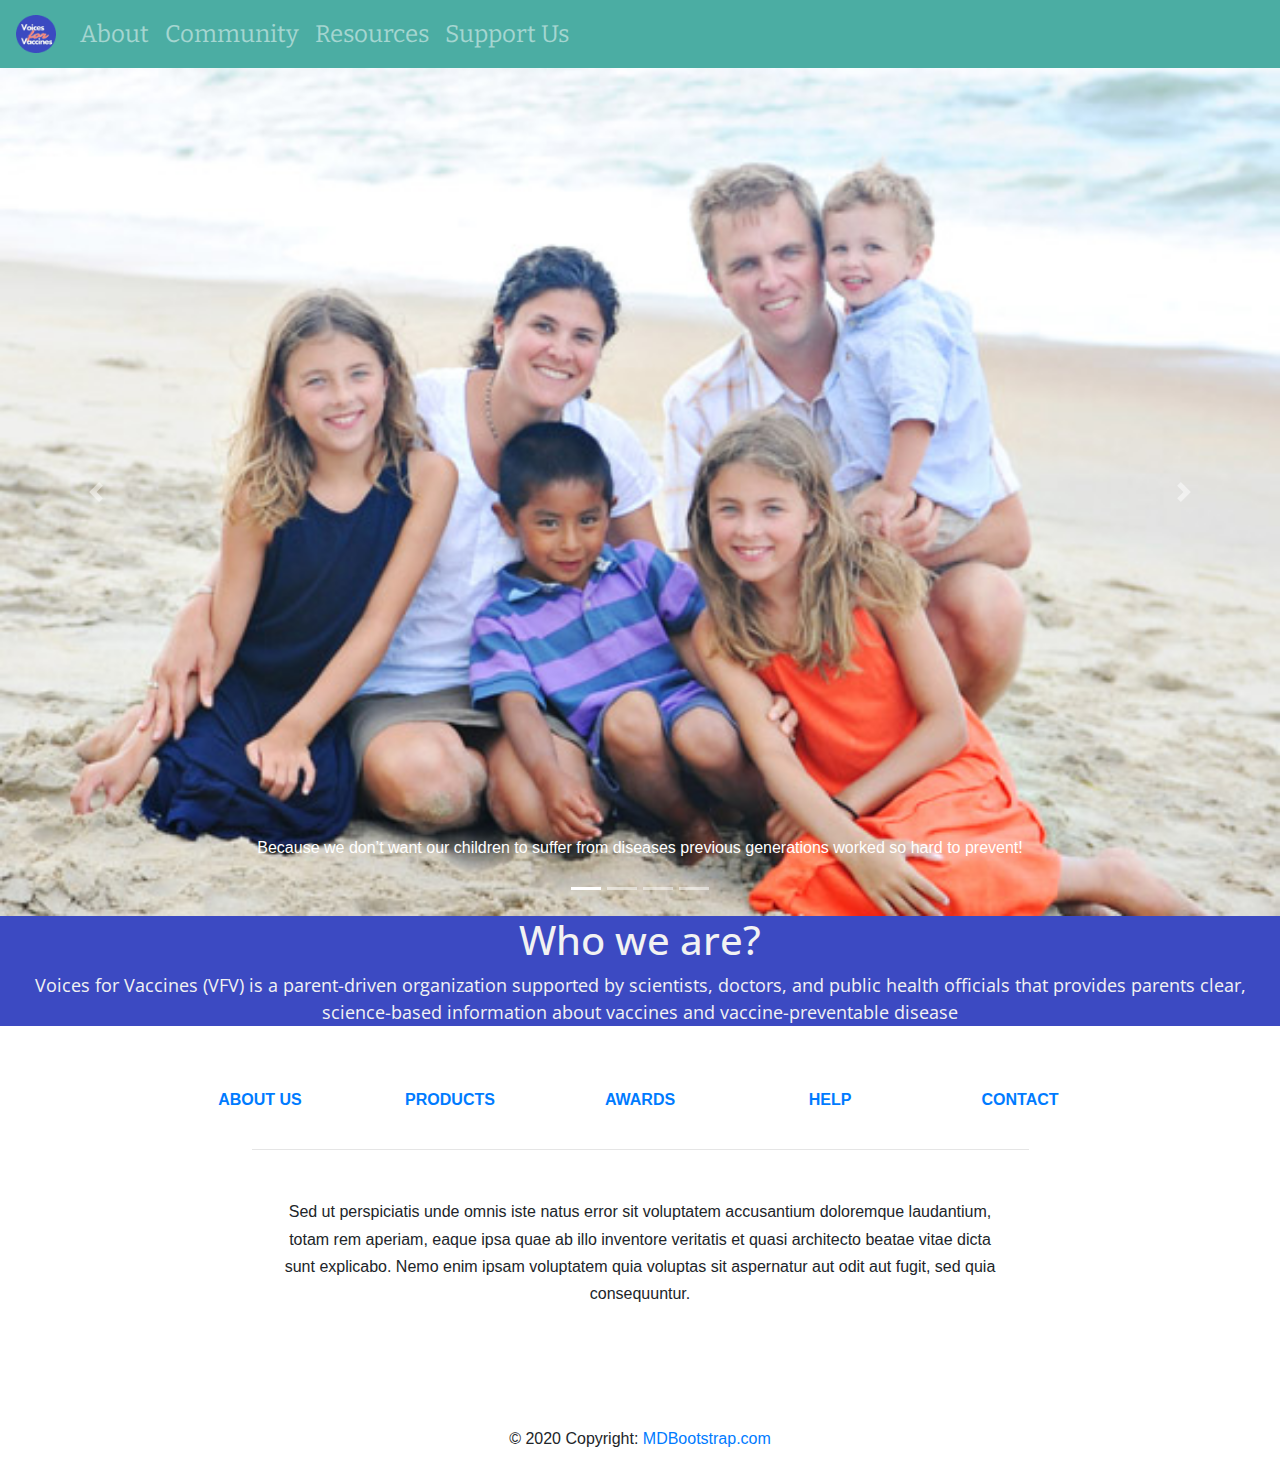
==== playgroups.html @ edf2b729 "added playgroups, expanded navbar" ====
<!DOCTYPE html>
<html lang="en">
<head>
    <title>Voices for Vaccines</title>
    <meta charset="utf-8">
    <meta name="viewport" content="width=device-width, initial-scale=1">
    <link rel="stylesheet" href="https://maxcdn.bootstrapcdn.com/bootstrap/4.5.2/css/bootstrap.min.css">
    <script src="https://ajax.googleapis.com/ajax/libs/jquery/3.5.1/jquery.min.js"></script>
    <script src="https://cdnjs.cloudflare.com/ajax/libs/popper.js/1.16.0/umd/popper.min.js"></script>
    <script src="https://maxcdn.bootstrapcdn.com/bootstrap/4.5.2/js/bootstrap.min.js"></script>
    <link rel="preconnect" href="https://fonts.gstatic.com">
    <link href="https://fonts.googleapis.com/css2?family=Bitter:wght@600&family=Open+Sans&display=swap" rel="stylesheet"> 
    <link rel="stylesheet" href="style.css">
</head>
<body>
    <nav class="navbar navbar-expand-md navbar-dark">
        <!-- Brand -->
        <a class="navbar-brand" href="index.html">
            <img src="vforvlogo.png" alt="Logo" style="width:40px;">
        </a>
      
        <!-- Toggler/collapsibe Button -->
        <button class="navbar-toggler" type="button" data-toggle="collapse" data-target="#collapsibleNavbar">
          <span class="navbar-toggler-icon"></span>
        </button>
      
        <!-- Navbar links -->
        <div class="collapse navbar-collapse" id="collapsibleNavbar">
            <ul class="navbar-nav">
                <li class="nav-item">
                    <a class="nav-link" href="#">About</a>
                </li>
                <li class="nav-item dropdown">
                  <a class="nav-link" href="#" id="navbarDropdownMenuLink" data-toggle="dropdown" aria-haspopup="true" aria-expanded="false">
                    Community
                  </a>
                  <div class="dropdown-menu" aria-labelledby="navbarDropdownMenuLink">
                    <a class="dropdown-item" href="#">Blog</a>
                    <a class="dropdown-item" href="playgroups.html">Pro-Vaccine Playgroups</a>
                    <a class="dropdown-item" href="#">Why I Choose</a>
                    <a class="dropdown-item" href="#">Join Us</a>
                  </div>
                </li>
                </li>
                <li class="nav-item">
                    <a class="nav-link" href="#">Resources</a>
                </li>
                <li class="nav-item">
                    <a class="nav-link" href="#">Support Us</a>
                </li>
          </ul>
        </div>
      </nav> 

<div id="carouselExampleIndicators" class="carousel slide" data-ride="carousel">
     <ol class="carousel-indicators">
          <li data-target="#carouselExampleIndicators" data-slide-to="0" class="active"></li>
          <li data-target="#carouselExampleIndicators" data-slide-to="1"></li>
          <li data-target="#carouselExampleIndicators" data-slide-to="2"></li>
          <li data-target="#carouselExampleIndicators" data-slide-to="3"></li>
        </ol>
        <div class="carousel-inner">
          <div class="carousel-item active">
            <img src="images/slide-1.jpg" class="d-block w-100" alt="...">
            <div class="carousel-caption">
                <p>Because we don’t want our children to suffer from diseases
                     previous generations worked so hard to prevent!</p>
              </div>
          </div>
          <div class="carousel-item">
            <img src="images/slide-2.jpg" class="d-block w-100" alt="...">
            <div class="carousel-caption">
                <p>Because we don’t want our children to suffer from diseases
                     previous generations worked so hard to prevent!</p>
              </div>
          </div>
          <div class="carousel-item">
            <img src="images/slide-3.jpg" class="d-block w-100" alt="...">
            <div class="carousel-caption">
                <p>Because we don’t want our children to suffer from diseases
                     previous generations worked so hard to prevent!</p>
              </div>
          </div>
          <div class="carousel-item">
            <img src="images/slide-4.jpg" class="d-block w-100" alt="...">
            <div class="carousel-caption">
                <p>Because we don’t want our children to suffer from diseases
                     previous generations worked so hard to prevent!</p>
              </div>
          </div>
        </div>
        <a class="carousel-control-prev" href="#carouselExampleIndicators" role="button" data-slide="prev">
          <span class="carousel-control-prev-icon" aria-hidden="true"></span>
          <span class="sr-only">Previous</span>
        </a>
        <a class="carousel-control-next" href="#carouselExampleIndicators" role="button" data-slide="next">
          <span class="carousel-control-next-icon" aria-hidden="true"></span>
          <span class="sr-only">Next</span>
        </a>
</div>
<div class="container-fluid">
  <h1>Who we are?</h1>
  <p>Voices for Vaccines (VFV) is a <a class="highlight" target="_blank">parent-driven</a> organization supported by scientists,
       doctors, and public health officials that provides parents clear, science-based
        information about <a class="highlight" target="_blank">vaccines</a> and vaccine-preventable disease</p>
</div>
<!-- Footer -->
<footer class="page-footer font-small indigo">

  <!-- Footer Links -->
  <div class="container">

    <!-- Grid row-->
    <div class="row text-center d-flex justify-content-center pt-5 mb-3">

      <!-- Grid column -->
      <div class="col-md-2 mb-3">
        <h6 class="text-uppercase font-weight-bold">
          <a href="#!">About us</a>
        </h6>
      </div>
      <!-- Grid column -->

      <!-- Grid column -->
      <div class="col-md-2 mb-3">
        <h6 class="text-uppercase font-weight-bold">
          <a href="#!">Products</a>
        </h6>
      </div>
      <!-- Grid column -->

      <!-- Grid column -->
      <div class="col-md-2 mb-3">
        <h6 class="text-uppercase font-weight-bold">
          <a href="#!">Awards</a>
        </h6>
      </div>
      <!-- Grid column -->

      <!-- Grid column -->
      <div class="col-md-2 mb-3">
        <h6 class="text-uppercase font-weight-bold">
          <a href="#!">Help</a>
        </h6>
      </div>
      <!-- Grid column -->

      <!-- Grid column -->
      <div class="col-md-2 mb-3">
        <h6 class="text-uppercase font-weight-bold">
          <a href="#!">Contact</a>
        </h6>
      </div>
      <!-- Grid column -->

    </div>
    <!-- Grid row-->
    <hr class="rgba-white-light" style="margin: 0 15%;">

    <!-- Grid row-->
    <div class="row d-flex text-center justify-content-center mb-md-0 mb-4">

      <!-- Grid column -->
      <div class="col-md-8 col-12 mt-5">
        <p style="line-height: 1.7rem">Sed ut perspiciatis unde omnis iste natus error sit voluptatem
          accusantium doloremque laudantium, totam rem
          aperiam, eaque ipsa quae ab illo inventore veritatis et quasi architecto beatae vitae dicta sunt
          explicabo.
          Nemo enim ipsam voluptatem quia voluptas sit aspernatur aut odit aut fugit, sed quia consequuntur.</p>
      </div>
      <!-- Grid column -->

    </div>
    <!-- Grid row-->
    <hr class="clearfix d-md-none rgba-white-light" style="margin: 10% 15% 5%;">

    <!-- Grid row-->
    <div class="row pb-3">

      <!-- Grid column -->
      <div class="col-md-12">

        <div class="mb-5 flex-center">

          <!-- Facebook -->
          <a class="fb-ic">
            <i class="fab fa-facebook-f fa-lg white-text mr-4"> </i>
          </a>
          <!-- Twitter -->
          <a class="tw-ic">
            <i class="fab fa-twitter fa-lg white-text mr-4"> </i>
          </a>
          <!-- Google +-->
          <a class="gplus-ic">
            <i class="fab fa-google-plus-g fa-lg white-text mr-4"> </i>
          </a>
          <!--Linkedin -->
          <a class="li-ic">
            <i class="fab fa-linkedin-in fa-lg white-text mr-4"> </i>
          </a>
          <!--Instagram-->
          <a class="ins-ic">
            <i class="fab fa-instagram fa-lg white-text mr-4"> </i>
          </a>
          <!--Pinterest-->
          <a class="pin-ic">
            <i class="fab fa-pinterest fa-lg white-text"> </i>
          </a>

        </div>

      </div>
      <!-- Grid column -->

    </div>
    <!-- Grid row-->

  </div>
  <!-- Footer Links -->

  <!-- Copyright -->
  <div class="footer-copyright text-center py-3">© 2020 Copyright:
    <a href="https://mdbootstrap.com/"> MDBootstrap.com</a>
  </div>
  <!-- Copyright -->

</footer>
<!-- Footer -->
</body>
</html>
---- style.css ----
.body {
    font-family: 'Bitter', serif;
    font-family: 'Open Sans', sans-serif;
    background-color: #3C4AC2;
}
.nav-link {
    font-family: 'Bitter', serif;
    font-size: 24px;
        
}
.navbar {
    background-color: #4BADA3;
}
.navbar-dark {
    color: #F2F2F2;
}
.container-fluid {
    background-color: #3C4AC2;
    color: #F2F2F2;
    font-family: 'Open Sans', sans-serif;
    font-size: 18px;
    text-align: center;
}
#h1 {
    font-size: 24px;
    font-family: 'Bitter', serif;
}
.highlight {
    font-size: 18px;
    text-decoration: none;
    color: #F2F2F2;
}   
.dropdown-menu {
    background-color: #4BADA3;
}
.dropdown-item {
    color: #F2F2F2;
    font-family: 'Open Sans', sans-serif;
    font-size: 24px;
}
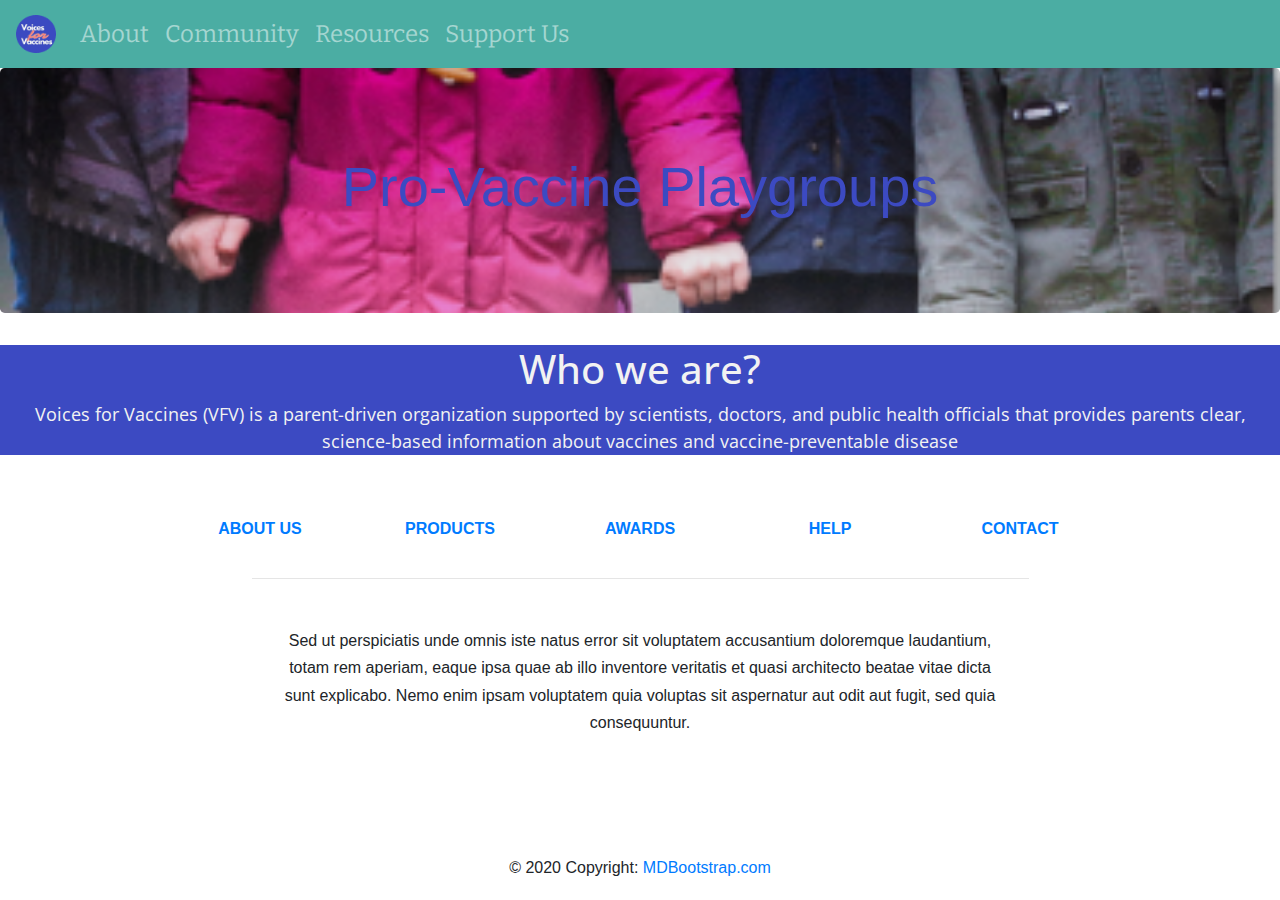
==== commit 42244f9e: "notquitethesameasfigma" ====
--- a/playgroups.html
+++ b/playgroups.html
@@ -52,51 +52,13 @@
         </div>
       </nav> 
 
-<div id="carouselExampleIndicators" class="carousel slide" data-ride="carousel">
-     <ol class="carousel-indicators">
-          <li data-target="#carouselExampleIndicators" data-slide-to="0" class="active"></li>
-          <li data-target="#carouselExampleIndicators" data-slide-to="1"></li>
-          <li data-target="#carouselExampleIndicators" data-slide-to="2"></li>
-          <li data-target="#carouselExampleIndicators" data-slide-to="3"></li>
-        </ol>
-        <div class="carousel-inner">
-          <div class="carousel-item active">
-            <img src="images/slide-1.jpg" class="d-block w-100" alt="...">
-            <div class="carousel-caption">
-                <p>Because we don’t want our children to suffer from diseases
-                     previous generations worked so hard to prevent!</p>
-              </div>
-          </div>
-          <div class="carousel-item">
-            <img src="images/slide-2.jpg" class="d-block w-100" alt="...">
-            <div class="carousel-caption">
-                <p>Because we don’t want our children to suffer from diseases
-                     previous generations worked so hard to prevent!</p>
-              </div>
-          </div>
-          <div class="carousel-item">
-            <img src="images/slide-3.jpg" class="d-block w-100" alt="...">
-            <div class="carousel-caption">
-                <p>Because we don’t want our children to suffer from diseases
-                     previous generations worked so hard to prevent!</p>
-              </div>
-          </div>
-          <div class="carousel-item">
-            <img src="images/slide-4.jpg" class="d-block w-100" alt="...">
-            <div class="carousel-caption">
-                <p>Because we don’t want our children to suffer from diseases
-                     previous generations worked so hard to prevent!</p>
-              </div>
-          </div>
+<div class="jumbotron rockBackground">
+        <div class="jumboCopy">
+          <h1 class="display-4">Pro-Vaccine Playgroups</h1>
+          <!-- <p class="lead">Rock Nation brings you the most headbanging shows on the planet. Click below to find tickets for
+            your favorite bands</p> -->
+          <!--<a class="btn btn-primary btn-lg" href="#" role="button">Buy Tickets</a> -->
         </div>
-        <a class="carousel-control-prev" href="#carouselExampleIndicators" role="button" data-slide="prev">
-          <span class="carousel-control-prev-icon" aria-hidden="true"></span>
-          <span class="sr-only">Previous</span>
-        </a>
-        <a class="carousel-control-next" href="#carouselExampleIndicators" role="button" data-slide="next">
-          <span class="carousel-control-next-icon" aria-hidden="true"></span>
-          <span class="sr-only">Next</span>
-        </a>
 </div>
 <div class="container-fluid">
   <h1>Who we are?</h1>
--- a/style.css
+++ b/style.css
@@ -37,4 +37,25 @@
     color: #F2F2F2;
     font-family: 'Open Sans', sans-serif;
     font-size: 24px;
-}+}
+
+.jumbotron {
+    background-image: url(images/Playgroups-ben-wicks2.jpg);
+    background-size: cover;
+    background-repeat: no-repeat;
+    height: calc(30vh - 25px);
+    display: flex;
+    align-items: center;
+    justify-content: center;
+  }
+  
+  /* Jumbotron copy */
+  .jumboCopy {
+    width: 70%;
+    min-width: 500px;
+    max-width: 700px;
+    color: #3C4AC2;
+    text-align: center;
+    font-size: 24px;
+    align-items: flex-end;
+  }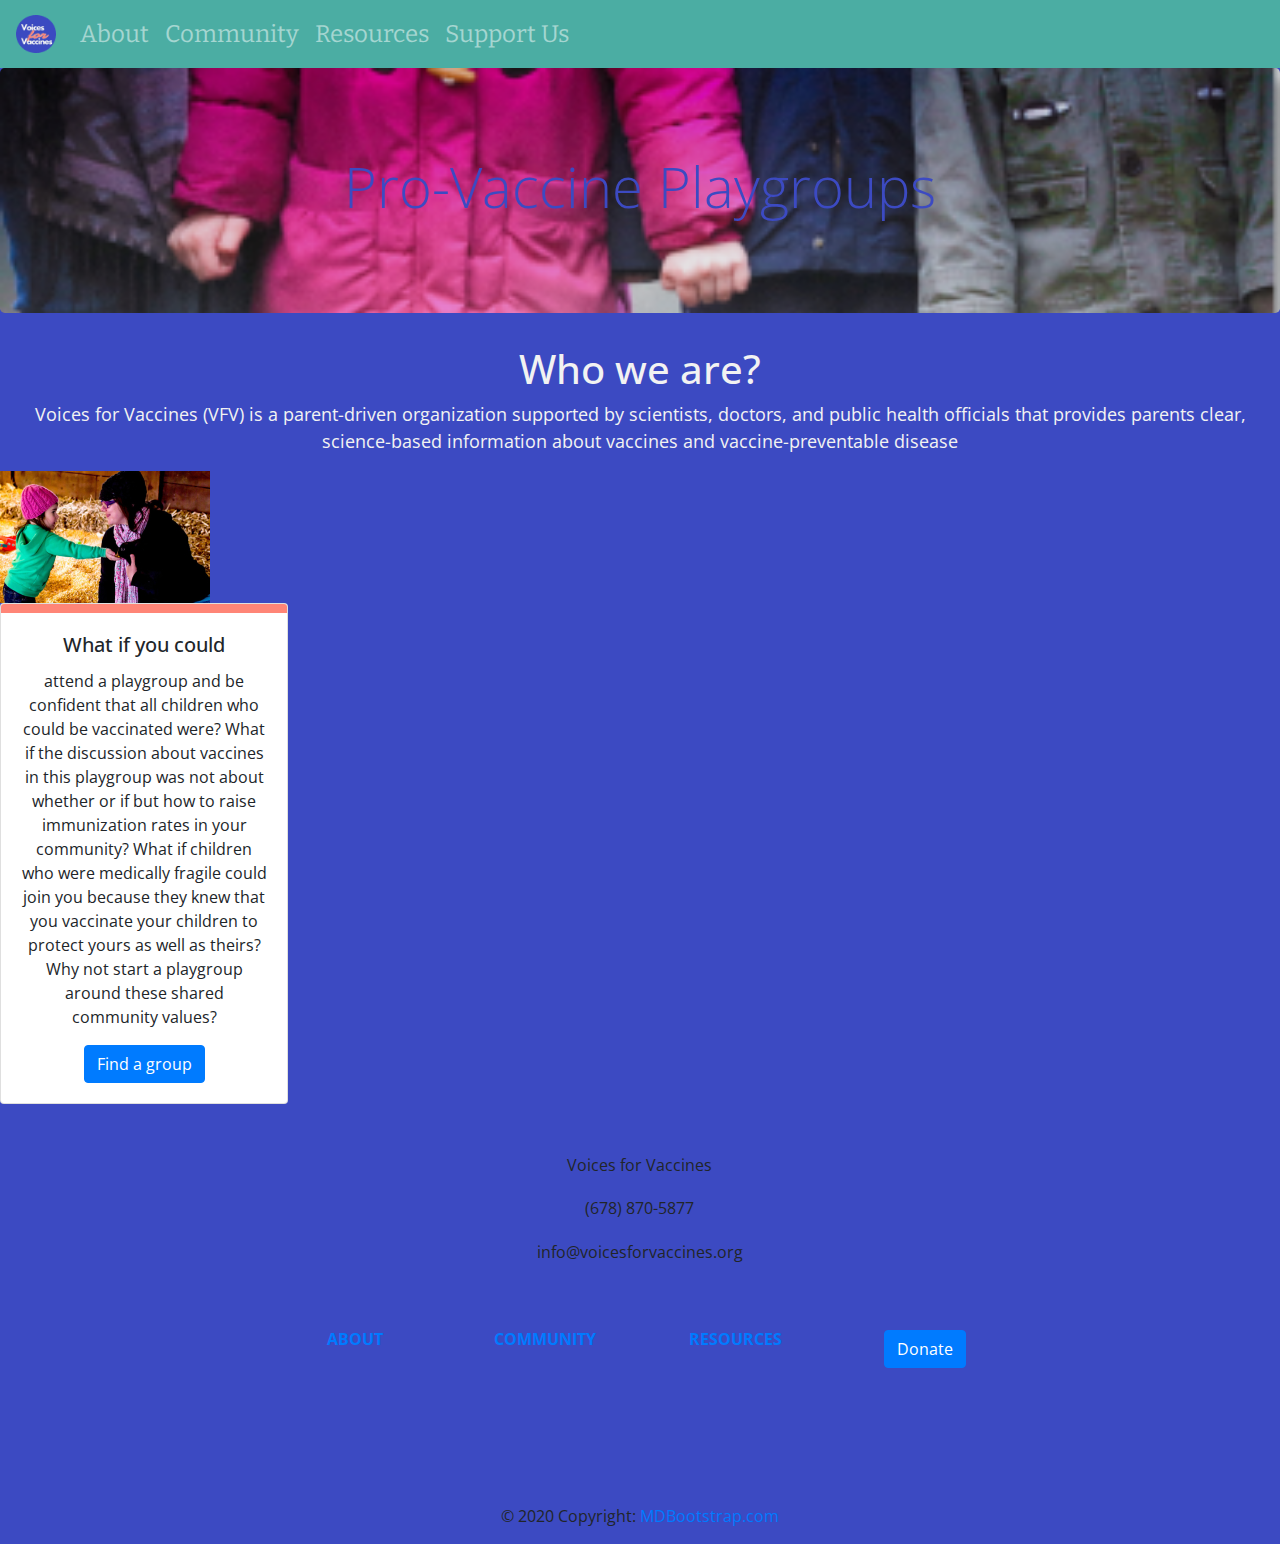
==== commit 3ccf5d9d: "ThursdayUpdates" ====
--- a/playgroups.html
+++ b/playgroups.html
@@ -66,7 +66,43 @@
        doctors, and public health officials that provides parents clear, science-based
         information about <a class="highlight" target="_blank">vaccines</a> and vaccine-preventable disease</p>
 </div>
+
+<div class="media">
+  <img src="images/Playgroups-2.jpg" class="align-self-end mr-3" alt="...">
+  <div class="media-body">
+    <h5 class="mt-0"></h5>
+    <p></p>
+    <p class="mb-0"></p>
+  </div>
+</div>
+
+<div class="card text-center" style="width: 18rem;">
+  <img src="images/Orangebartop.png" class="card-img-top" alt="...">
+  <div class="card-body">
+    <h5 class="card-title">What if you could</h5>
+    <p class="card-text">attend a playgroup and be confident that all children who could be vaccinated were? 
+      What if the discussion about vaccines in this playgroup was not about whether or if but how to raise immunization 
+      rates in your community? What if children who were medically fragile could join you because they knew that you vaccinate 
+      your children to protect yours as well as theirs? Why not start a playgroup around these shared community values?</p>
+    <a href="#" class="btn btn-primary">Find a group</a>
+  </div>
+</div>
+
+
 <!-- Footer -->
+    <!-- Grid row-->
+    <div class="row d-flex text-center justify-content-center mb-md-0 mb-4">
+
+      <!-- Grid column -->
+      <div class="col-md-8 col-12 mt-5">
+        <p style="line-height: 1.7rem">Voices for Vaccines</p>
+        <p style="line-height: 1.7rem">(678) 870-5877</p>
+        <p style="line-height: 1.7rem">info@voicesforvaccines.org</p>
+      </div>
+      
+      <!-- Grid column -->
+
+    </div>
 <footer class="page-footer font-small indigo">
 
   <!-- Footer Links -->
@@ -78,7 +114,7 @@
       <!-- Grid column -->
       <div class="col-md-2 mb-3">
         <h6 class="text-uppercase font-weight-bold">
-          <a href="#!">About us</a>
+          <a href="#!">About</a>
         </h6>
       </div>
       <!-- Grid column -->
@@ -86,7 +122,7 @@
       <!-- Grid column -->
       <div class="col-md-2 mb-3">
         <h6 class="text-uppercase font-weight-bold">
-          <a href="#!">Products</a>
+          <a href="#!">Community</a>
         </h6>
       </div>
       <!-- Grid column -->
@@ -94,45 +130,18 @@
       <!-- Grid column -->
       <div class="col-md-2 mb-3">
         <h6 class="text-uppercase font-weight-bold">
-          <a href="#!">Awards</a>
+          <a href="#!">Resources</a>
         </h6>
       </div>
       <!-- Grid column -->
-
-      <!-- Grid column -->
       <div class="col-md-2 mb-3">
-        <h6 class="text-uppercase font-weight-bold">
-          <a href="#!">Help</a>
-        </h6>
-      </div>
-      <!-- Grid column -->
-
-      <!-- Grid column -->
-      <div class="col-md-2 mb-3">
-        <h6 class="text-uppercase font-weight-bold">
-          <a href="#!">Contact</a>
-        </h6>
-      </div>
-      <!-- Grid column -->
+      <button type="button" class="btn btn-primary" data-toggle="button" aria-pressed="false">
+        Donate
+      </button>
+    </div>
 
     </div>
-    <!-- Grid row-->
-    <hr class="rgba-white-light" style="margin: 0 15%;">
 
-    <!-- Grid row-->
-    <div class="row d-flex text-center justify-content-center mb-md-0 mb-4">
-
-      <!-- Grid column -->
-      <div class="col-md-8 col-12 mt-5">
-        <p style="line-height: 1.7rem">Sed ut perspiciatis unde omnis iste natus error sit voluptatem
-          accusantium doloremque laudantium, totam rem
-          aperiam, eaque ipsa quae ab illo inventore veritatis et quasi architecto beatae vitae dicta sunt
-          explicabo.
-          Nemo enim ipsam voluptatem quia voluptas sit aspernatur aut odit aut fugit, sed quia consequuntur.</p>
-      </div>
-      <!-- Grid column -->
-
-    </div>
     <!-- Grid row-->
     <hr class="clearfix d-md-none rgba-white-light" style="margin: 10% 15% 5%;">
 
@@ -148,27 +157,14 @@
           <a class="fb-ic">
             <i class="fab fa-facebook-f fa-lg white-text mr-4"> </i>
           </a>
+          <!--Pinterest-->
+          <a class="pin-ic">
+            <i class="fab fa-pinterest fa-lg white-text"> </i>
+          </a>
           <!-- Twitter -->
           <a class="tw-ic">
             <i class="fab fa-twitter fa-lg white-text mr-4"> </i>
           </a>
-          <!-- Google +-->
-          <a class="gplus-ic">
-            <i class="fab fa-google-plus-g fa-lg white-text mr-4"> </i>
-          </a>
-          <!--Linkedin -->
-          <a class="li-ic">
-            <i class="fab fa-linkedin-in fa-lg white-text mr-4"> </i>
-          </a>
-          <!--Instagram-->
-          <a class="ins-ic">
-            <i class="fab fa-instagram fa-lg white-text mr-4"> </i>
-          </a>
-          <!--Pinterest-->
-          <a class="pin-ic">
-            <i class="fab fa-pinterest fa-lg white-text"> </i>
-          </a>
-
         </div>
 
       </div>
@@ -187,6 +183,5 @@
   <!-- Copyright -->
 
 </footer>
-<!-- Footer -->
 </body>
 </html> --- a/style.css
+++ b/style.css
@@ -1,4 +1,4 @@
-.body {
+body {
     font-family: 'Bitter', serif;
     font-family: 'Open Sans', sans-serif;
     background-color: #3C4AC2;
@@ -15,11 +15,17 @@
     color: #F2F2F2;
 }
 .container-fluid {
-    background-color: #3C4AC2;
+    
     color: #F2F2F2;
     font-family: 'Open Sans', sans-serif;
     font-size: 18px;
     text-align: center;
+}
+#container1 {
+    background-color: #3C4AC2;
+}
+#container2 {
+    background-color: #4BADA3;
 }
 #h1 {
     font-size: 24px;
@@ -58,4 +64,4 @@
     text-align: center;
     font-size: 24px;
     align-items: flex-end;
-  }+  }
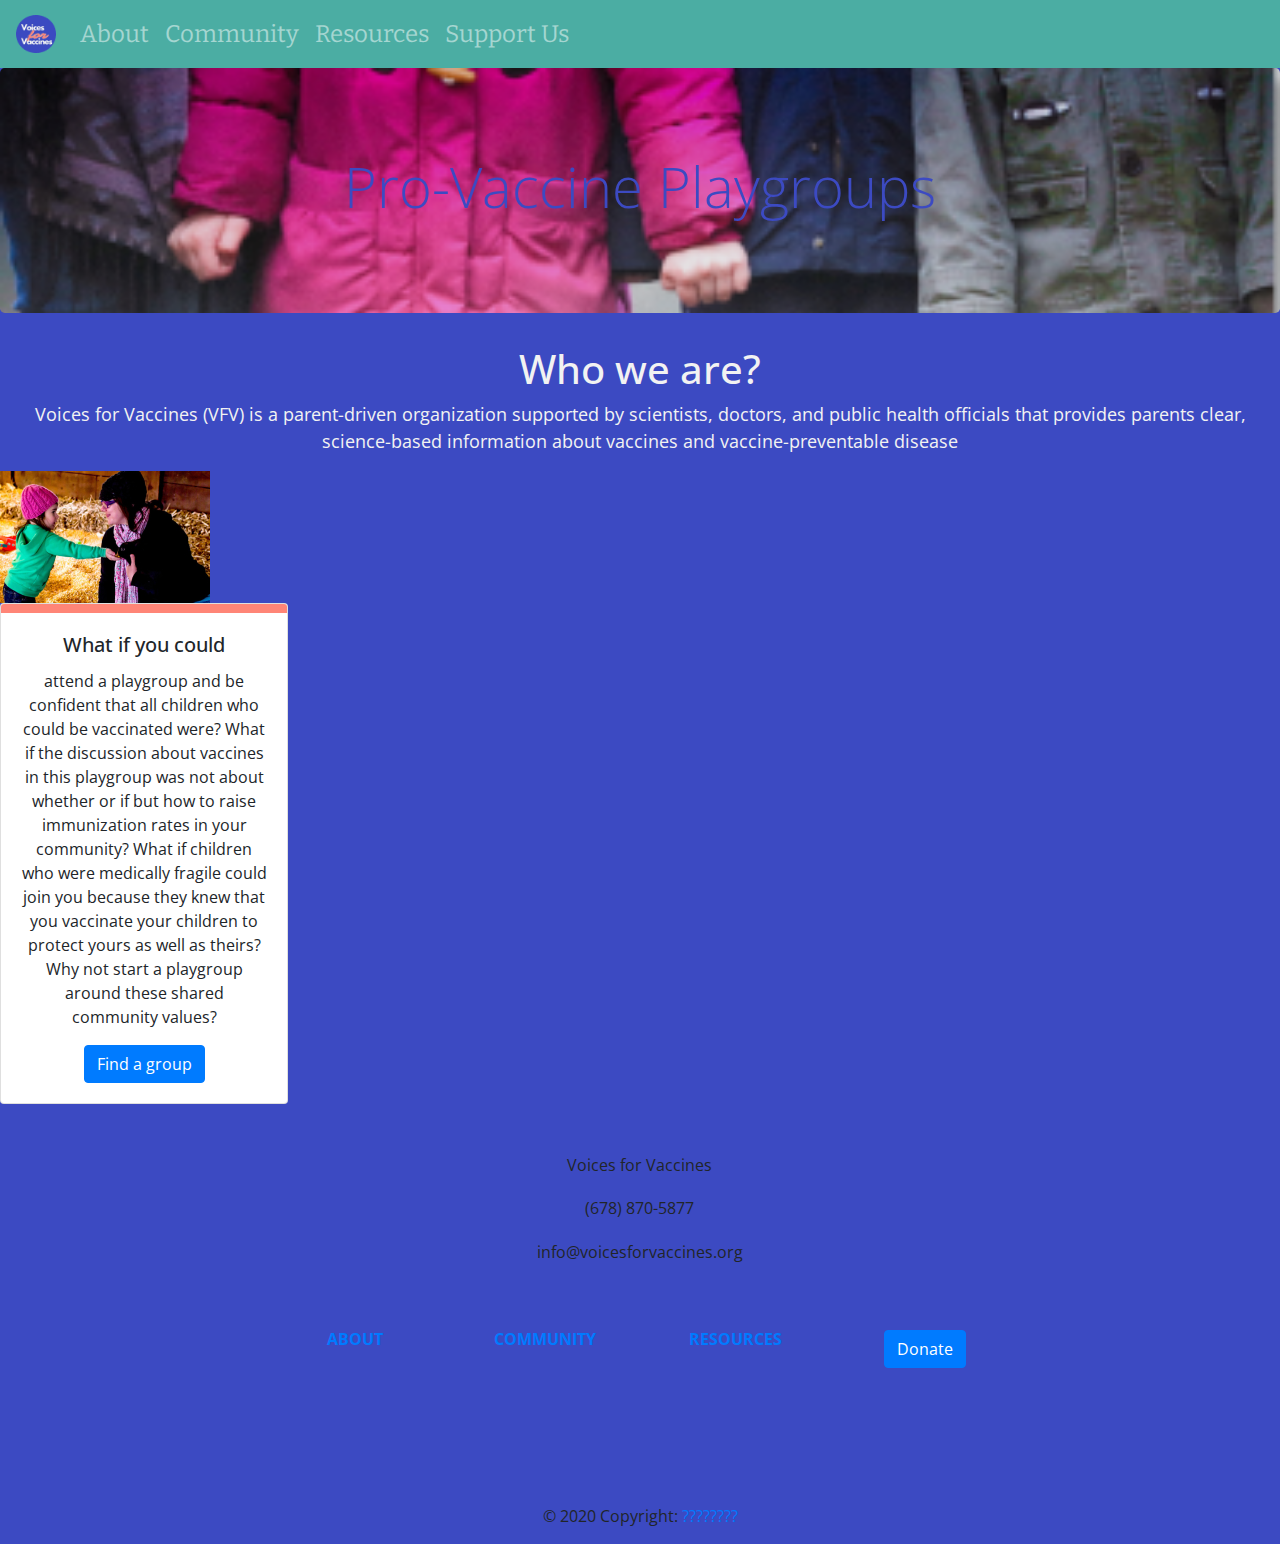
==== commit d05eac99: "yes" ====
--- a/playgroups.html
+++ b/playgroups.html
@@ -178,7 +178,7 @@
 
   <!-- Copyright -->
   <div class="footer-copyright text-center py-3">© 2020 Copyright:
-    <a href="https://mdbootstrap.com/"> MDBootstrap.com</a>
+    <a href="..."> ????????</a>
   </div>
   <!-- Copyright -->
 
